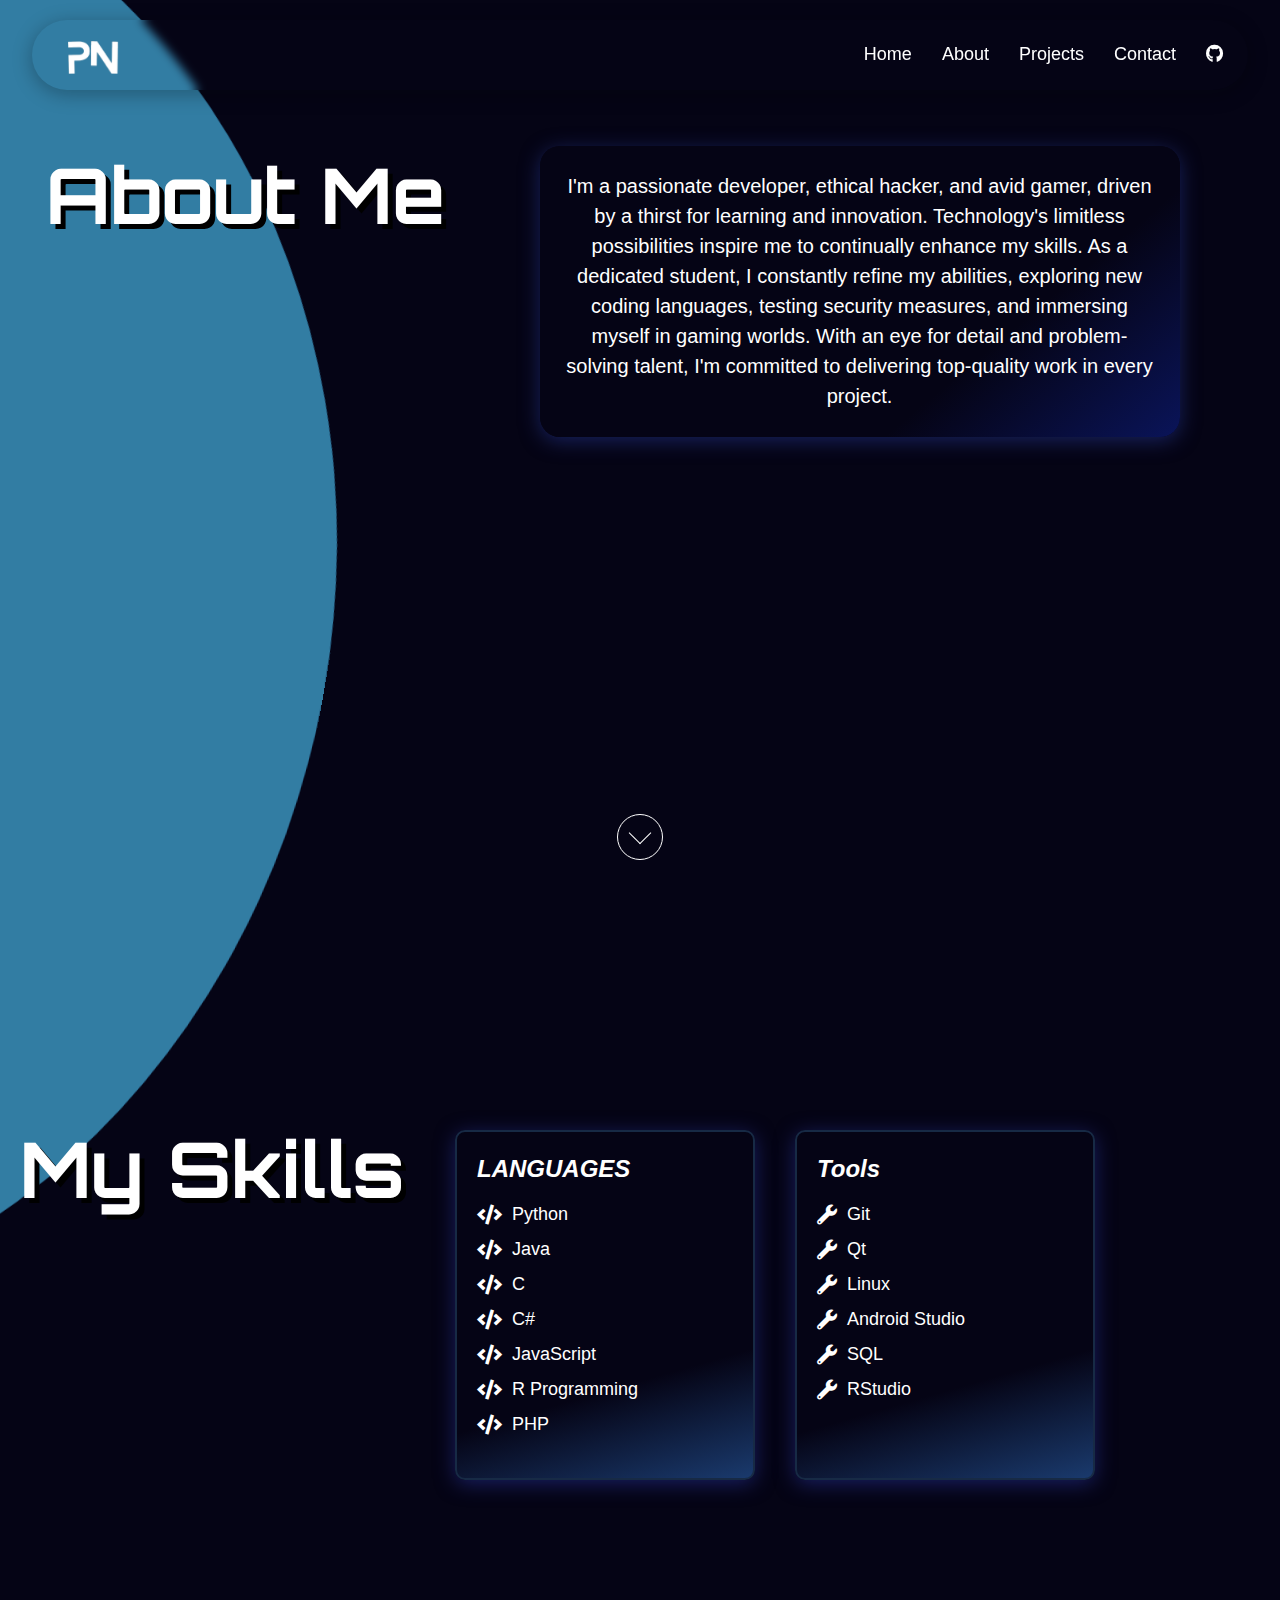
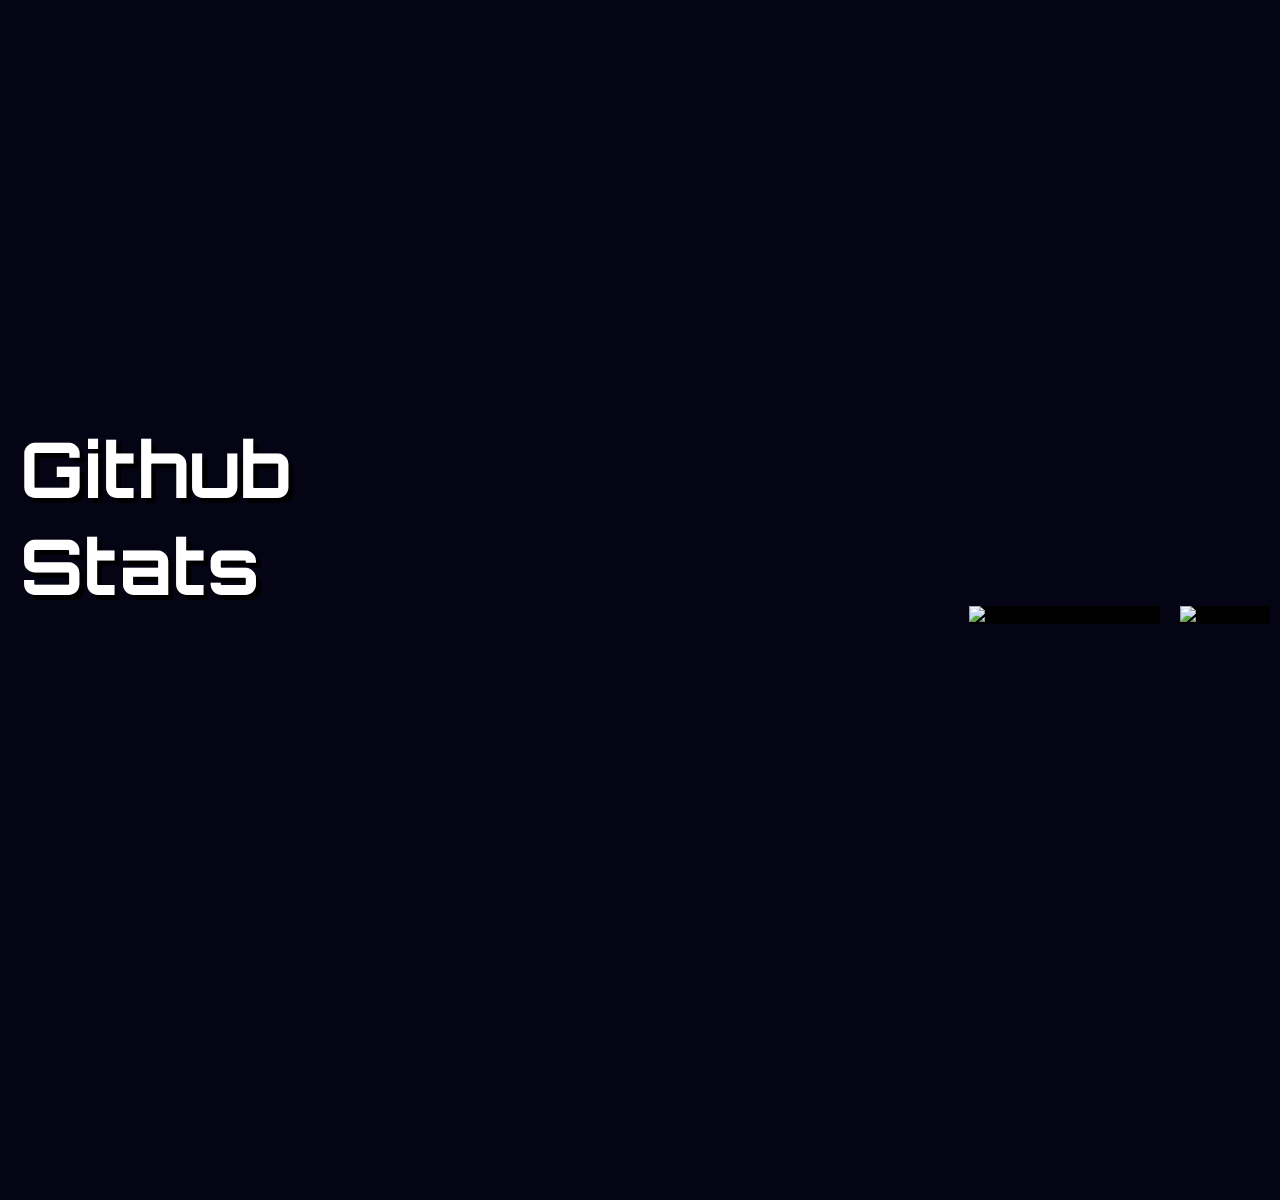
==== About.html @ d89d14fe "Improved About Page" ====
<!DOCTYPE html>
<html lang="en">
  <head>
    <meta charset="UTF-8" />
    <meta http-equiv="X-UA-Compatible" content="IE=edge" />
    <meta name="viewport" content="width=device-width, initial-scale=1.0" />
    <title>Prashasth Nair</title>
    <link
      rel="icon"
      href="Photos/pn-cutout.png"
      type="image/x-icon"
      sizes="4"
    />
    <link rel="stylesheet" href="css/About.css" />
    <link rel="stylesheet" href="css/home/nav_bar.css" />
    <link
      rel="stylesheet"
      href="https://use.fontawesome.com/releases/v5.15.4/css/all.css"
    />
  </head>
  <body>
    <div class="container">
      <div class="sidebar">
        <header class="header">
          <nav>
            <div class="logo">
              <a href="./index.html" class="logo-link">
                <img src="Photos\pn-cutout.png" alt="Logo" class="logo-image" />
              </a>
            </div>
            <input type="checkbox" id="menu-toggle" />
            <label for="menu-toggle" class="menu-icon">&#9776;</label>
            <ul class="menu">
              <li><a href="./index.html">Home</a></li>
              <li><a href="./About"> About</a></li>
              <li><a href="./project">Projects</a></li>

              <li><a href="./contact">Contact</a></li>
              <li>
                <a href="https://github.com/prashasth-nair"
                  ><i class="fab fa-github"></i
                ></a>
              </li>
            </ul>
          </nav>
        </header>
      </div>
      <div class="box">
        <div class="wave -one"></div>
        <div class="wave -two"></div>
        <div class="wave -three"></div>
      </div>
      <section class="Section_info">
        <div class="info_container">
          <h1 class="heading">About Me</h1>
          <div class="intro_main" id="intro_div">
            <p id="my_intro">
              I'm a passionate developer, ethical hacker, and avid gamer, driven
              by a thirst for learning and innovation. Technology's limitless
              possibilities inspire me to continually enhance my skills. As a
              dedicated student, I constantly refine my abilities, exploring new
              coding languages, testing security measures, and immersing myself
              in gaming worlds. With an eye for detail and problem-solving
              talent, I'm committed to delivering top-quality work in every
              project.
            </p>
          </div>

          <a href="#sec_info" id="scroll-button"><span></span></a>
        </div>
      </section>
      <section class="Section_info" id="sec_info">
        <div class="Skills_container">
          <h1 class="heading">My Skills</h1>
          <div class="Skills">
            <div class="card">
              <h2><i>LANGUAGES</i></h2>
              <ul>
                <li><i class="fas fa-code"></i> Python</li>
                <li><i class="fas fa-code"></i> Java</li>
                <li><i class="fas fa-code"></i> C</li>
                <li><i class="fas fa-code"></i> C#</li>
                <li><i class="fas fa-code"></i> JavaScript</li>
                <li><i class="fas fa-code"></i> R Programming</li>
                <li><i class="fas fa-code"></i> PHP</li>
              </ul>
            </div>
            <div class="card">
              <h2><i>Tools</i></h2>
              <ul>
                <li><i class="fas fa-wrench"></i> Git</li>
                <li><i class="fas fa-wrench"></i> Qt</li>
                <li><i class="fas fa-wrench"></i> Linux</li>
                <li><i class="fas fa-wrench"></i> Android Studio</li>
                <li><i class="fas fa-wrench"></i> SQL</li>
                <li><i class="fas fa-wrench"></i> RStudio</li>
              </ul>
            </div>
          </div>
        </div>
      </section>

      <section class="Section_info">
        <div class="Github_stats">
          <h1 class="heading">Github Stats</h1>

          <div class="stats">
            <p>
              <img
                class="stats_img"
                src="https://github-readme-stats.vercel.app/api?username=prashasth-nair&show_icons=true&theme=transparent&card_width=100&border_radius=8&custom_title=------ Prashasth's%20GitHub%20Stats ------"
                alt="Prashasth&#39;s GitHub stats"
              />
            </p>
            <p>
              <img
                class="stats_img"
                src="https://github-readme-stats.vercel.app/api/top-langs/?username=prashasth-nair&show_icons=true&theme=transparent"
                alt="Top Langs"
              />
            </p>
          </div>
        </div>
      </section>
    </div>

    <script src="js\About.js"></script>
  </body>
</html>
---- css/About.css ----
@import url("https://fonts.googleapis.com/css2?family=Quicksand&display=swap");
@import url("https://fonts.googleapis.com/css2?family=Quicksand&family=Roboto+Mono:ital,wght@0,400;1,200&display=swap");
@import url("https://fonts.googleapis.com/css2?family=Bebas+Neue&family=Quicksand&family=Roboto+Mono:ital,wght@0,400;1,200&display=swap");
@import url("https://fonts.googleapis.com/css2?family=Rubik+Iso&display=swap");
@import url("https://fonts.googleapis.com/css2?family=Edu+NSW+ACT+Foundation:wght@500&display=swap");
@import url("https://fonts.googleapis.com/css2?family=Orbitron:wght@900&display=swap");
@import url("https://fonts.googleapis.com/css2?family=PT+Sans+Narrow&display=swap");
@import url("https://fonts.googleapis.com/css2?family=Bebas+Neue&display=swap");
@import url("https://fonts.googleapis.com/css2?family=Varela+Round&display=swap");
@import url("https://fonts.googleapis.com/css2?family=Ubuntu&display=swap");

*:focus {
  outline: none;
}

body {
  margin: 0;
  padding: 0;
  background-color: #050415;

  min-height: 160vh;
}
html {
  scroll-behavior: smooth;
}

.Section_info {
  height: 100vh;

  /* This sets the height of the element to the full height of the viewport */
}

.Github_stats {
  padding-top: 100px;
  display: flex;
  flex-direction: row;
}

.info_container {
  display: flex;
  flex-wrap: wrap;
  justify-content: center;
  padding: 2vw;
  margin-top: 100px;
}

.intro_main {
  margin: auto;
  position: relative;
  display: flex;
  flex-direction: column;
  font-family: "PT Sans Narrow", sans-serif;
  background: linear-gradient(320deg, rgb(10, 20, 89) 0%, #050415 30%);
  box-shadow: 0 4px 20px hsla(230, 60%, 30%, 0.703);

  border-radius: 20px;
  padding: 2vw;
  top: 20px;
  height: auto;
  text-shadow: #000;
  line-height: 30px;

  width: 50vw;
  color: white;
  font-size: 20px;
  text-align: center;
}

.Skills {
  display: flex;
  flex-wrap: wrap;
  flex-direction: row;
  padding: 10px;
  justify-content: center;
}

.Skills_container {
  padding-top: 100px;
  display: flex;
  flex-direction: row;
}

.card {
  width: 300px;
  height: 350px;
  background: linear-gradient(344deg, rgb(26, 58, 109) 0%, #050415 30%);
  box-shadow: 0 4px 20px hsla(234, 60%, 30%, 0.736);

  border-radius: 10px;
  margin: 20px;
  color: #fff;
  padding: 20px;
  transition: transform 0.5s ease-in-out;
  border: 2px solid #172a45;
}

.card:hover {
  transform: translateY(-10px);
  box-shadow: 0px 10px 140px rgba(7, 27, 153, 0.612);
}

.card h2 {
  font-size: 24px;
  font-family: "Ubuntu", sans-serif;
  padding-bottom: 20px;
}

.card li {
  font-size: 18px;
  margin-bottom: 14px;
  display: flex;
  align-items: center;
}

.card li i {
  margin-right: 10px;
  font-size: 20px;
}
.card ul {
  list-style: none;
  padding: 0;
}

.stats {
  display: flex;
  justify-content: end;
  flex-wrap: wrap;
  align-items: end;

  margin: 0 auto;
  width: 64vw;
}

.stats p {
  padding: 10px;
}

.stats p img {
  background-color: rgb(0, 0, 0);
  background: #000;
}

/* Scrollbar */
/* width */
::-webkit-scrollbar {
  width: 10px;
  height: 5px;
}

/* Handle */
::-webkit-scrollbar-thumb {
  background: #000552ae;
  border-radius: 10px;
}

/* Handle on hover */
::-webkit-scrollbar-thumb:hover {
  background: #172a45;
}

/* Background waves */
.box {
  position: fixed;
  top: 0;
  width: 30%;
  transform: rotate(100deg);
  left: 0;
}

.wave {
  position: fixed;
  top: 0;
  left: 0;
  opacity: 0.4;
  position: absolute;

  background: #0af;
  width: 1500px;
  height: 1300px;
  margin-left: 100px;
  margin-top: -250px;
  transform-origin: 50% 48%;
  border-radius: 50%;
  animation: drift 6000ms infinite linear;
}

.wave.-three {
  animation: drift 7500ms infinite linear;
  position: fixed;
  background-color: #77daff;
}

.wave.-two {
  animation: drift 3000ms infinite linear;
  opacity: 0.1;
  background: black;
  position: fixed;
}

.box:after {
  content: "";
  display: block;
  left: 0;
  top: 0;
  width: 100%;
  height: 100%;
  z-index: 11;
  transform: translate3d(0, 0, 0);
}

.heading {
  font-family: "Orbitron", sans-serif;
  font-size: 6vw;
  color: white;
  text-shadow: 5px 5px 0 #000;
  padding: 20px;
  z-index: 10;
  position: relative;
}

#scroll-button {
  padding-top: 60px;
}

#scroll-button span {
  position: absolute;
  bottom: 40px;
  left: 50%;
  width: 46px;
  height: 46px;
  margin-left: -23px;
  border: 1px solid #fff;
  border-radius: 50%;
  box-sizing: border-box;
}

#scroll-button span::after {
  position: absolute;
  top: 50%;
  left: 50%;
  content: "";
  width: 16px;
  height: 16px;
  margin: -12px 0 0 -8px;
  border-left: 1px solid #fff;
  border-bottom: 1px solid #fff;
  -webkit-transform: rotate(-45deg);
  transform: rotate(-45deg);
  box-sizing: border-box;
}

#scroll-button span::before {
  position: absolute;
  top: 0;
  left: 0;
  z-index: -1;
  content: "";
  width: 44px;
  height: 44px;
  box-shadow: 0 0 0 0 rgba(255, 255, 255, 0.1);
  border-radius: 100%;
  opacity: 0;
  -webkit-animation: sdb03 3s infinite;
  animation: sdb03 3s infinite;
  box-sizing: border-box;
}

@-webkit-keyframes sdb03 {
  0% {
    opacity: 0;
  }

  30% {
    opacity: 1;
  }

  60% {
    box-shadow: 0 0 0 60px rgba(255, 255, 255, 0.1);
    opacity: 0;
  }

  100% {
    opacity: 0;
  }
}

@keyframes sdb03 {
  0% {
    opacity: 0;
  }

  30% {
    opacity: 1;
  }

  60% {
    box-shadow: 0 0 0 60px rgba(255, 255, 255, 0.1);
    opacity: 0;
  }

  100% {
    opacity: 0;
  }
}

@keyframes drift {
  from {
    transform: rotate(0deg);
  }

  from {
    transform: rotate(360deg);
  }
}

@media screen and (max-width: 619px) {
  .wave {
    display: none;
  }

  .Github_stats {
    position: relative;
    top: 30vh;
  }

  .Skills {
    display: flex;
    justify-content: center;
  }
}

@media screen and (max-width: 1085px) {
  .heading {
    font-size: 8vw;
  }
  .info_container {
    flex-direction: column;
    align-items: center;
  }
  .Section_info a {
    display: none;
  }
  .Skills_container {
    display: flex;
    flex-direction: column;
    align-items: center;
  }

  .Github_stats {
    display: flex;
    flex-direction: column;
    align-items: center;
  }
  .Skills {
    margin-left: 0px;
  }

  .card {
    width: 260px;
    height: 300px;
    transform: translateY(-10px);
  }

  .card h2 {
    font-size: 20px;
  }
  .card li {
    font-size: 15px;
  }

  .card li i {
    font-size: 20px;
  }

  .intro_main {
    width: 80%;
    font-size: 16px;
    padding: 20px;
  }
  .stats {
    position: relative;
    left: 15vw;
  }
}
---- css/home/nav_bar.css ----
* {
    padding: 0;
    margin: 0;
    box-sizing: border-box;
    font-family: sans-serif;
    text-decoration: none;
    list-style: none;
  }
  
  *:focus {
    outline: none;
  }
  
.logo-image {
    max-width: 50px; /* Adjust the width as needed */
    height: auto; /* Maintain aspect ratio */
    margin-right: 10px; /* Add space between the logo and text */
    backdrop-filter: blur(100px);
    position: absolute;
    top: 30%;
    left: 3%;
  }
  .sidebar{
    display: flex;
    justify-content: center;
  }
  
  .header {
    position: fixed;
    top: 0;
    width: 95vw;
    box-shadow: 0 4px 20px hsla(180, 20%, 2%, 0.294);
    backdrop-filter: blur(5px);
    z-index: 100;
    height: 70px;
    border-radius: 50px 50px 50px 50px;
    margin-top: 20px;
  }
  
  nav {
    display: flex;
    justify-content: space-between;
    align-items: center;
    padding: 15px 20px;
  }
  .logo{
    margin: 10px;
  }
  
  .menu {
    display: flex;
    justify-content: center;
    align-items: center;
    position: absolute;
    top: 20%;
    right: 10px;
    
  }
  
  .menu a {
    display: block;
    padding: 10px 15px;
    font-size: 18px;
    font-weight: 200;
    transition: 0.2s all ease-in-out;
    color: #fff;
  ;
  }
  
  .menu:hover a {
    opacity: 0.4;
  }
  
  .menu a:hover {
    opacity: 1;
    color: #fff;
  }
  
  .menu-icon {
    display: none;
  }
  
  #menu-toggle {
    display: none;
  }
  
  #menu-toggle:checked ~ .menu {
    transform: scale(1, 1);
  }
  
  @media only screen and (max-width: 950px) {
    .menu {
      flex-direction: column;

      align-items: start;
      position: absolute;
      top: 100px;
      left: 0;
      width: 94vw;
      background-color: #011627eb;
      
      border-radius: 50px 50px 50px 50px;
      z-index: 1;
      transform: translateY(-200%);
      transform-origin: top;
      transition: transform 0.5s ease-in-out;
      box-shadow: 0 4px 20px hsla(180, 20%, 2%, 0.294);
      padding: 10px;
    }
   
  
    .menu a {
      margin-left: 12px;
      
    }
  
    .menu li {
      margin-bottom: 10px;
      text-align: center;
    }
  
    .menu-icon {
      display: block;
      color: #fff;
      font-size: 28px;
      cursor: pointer;
    }
  }
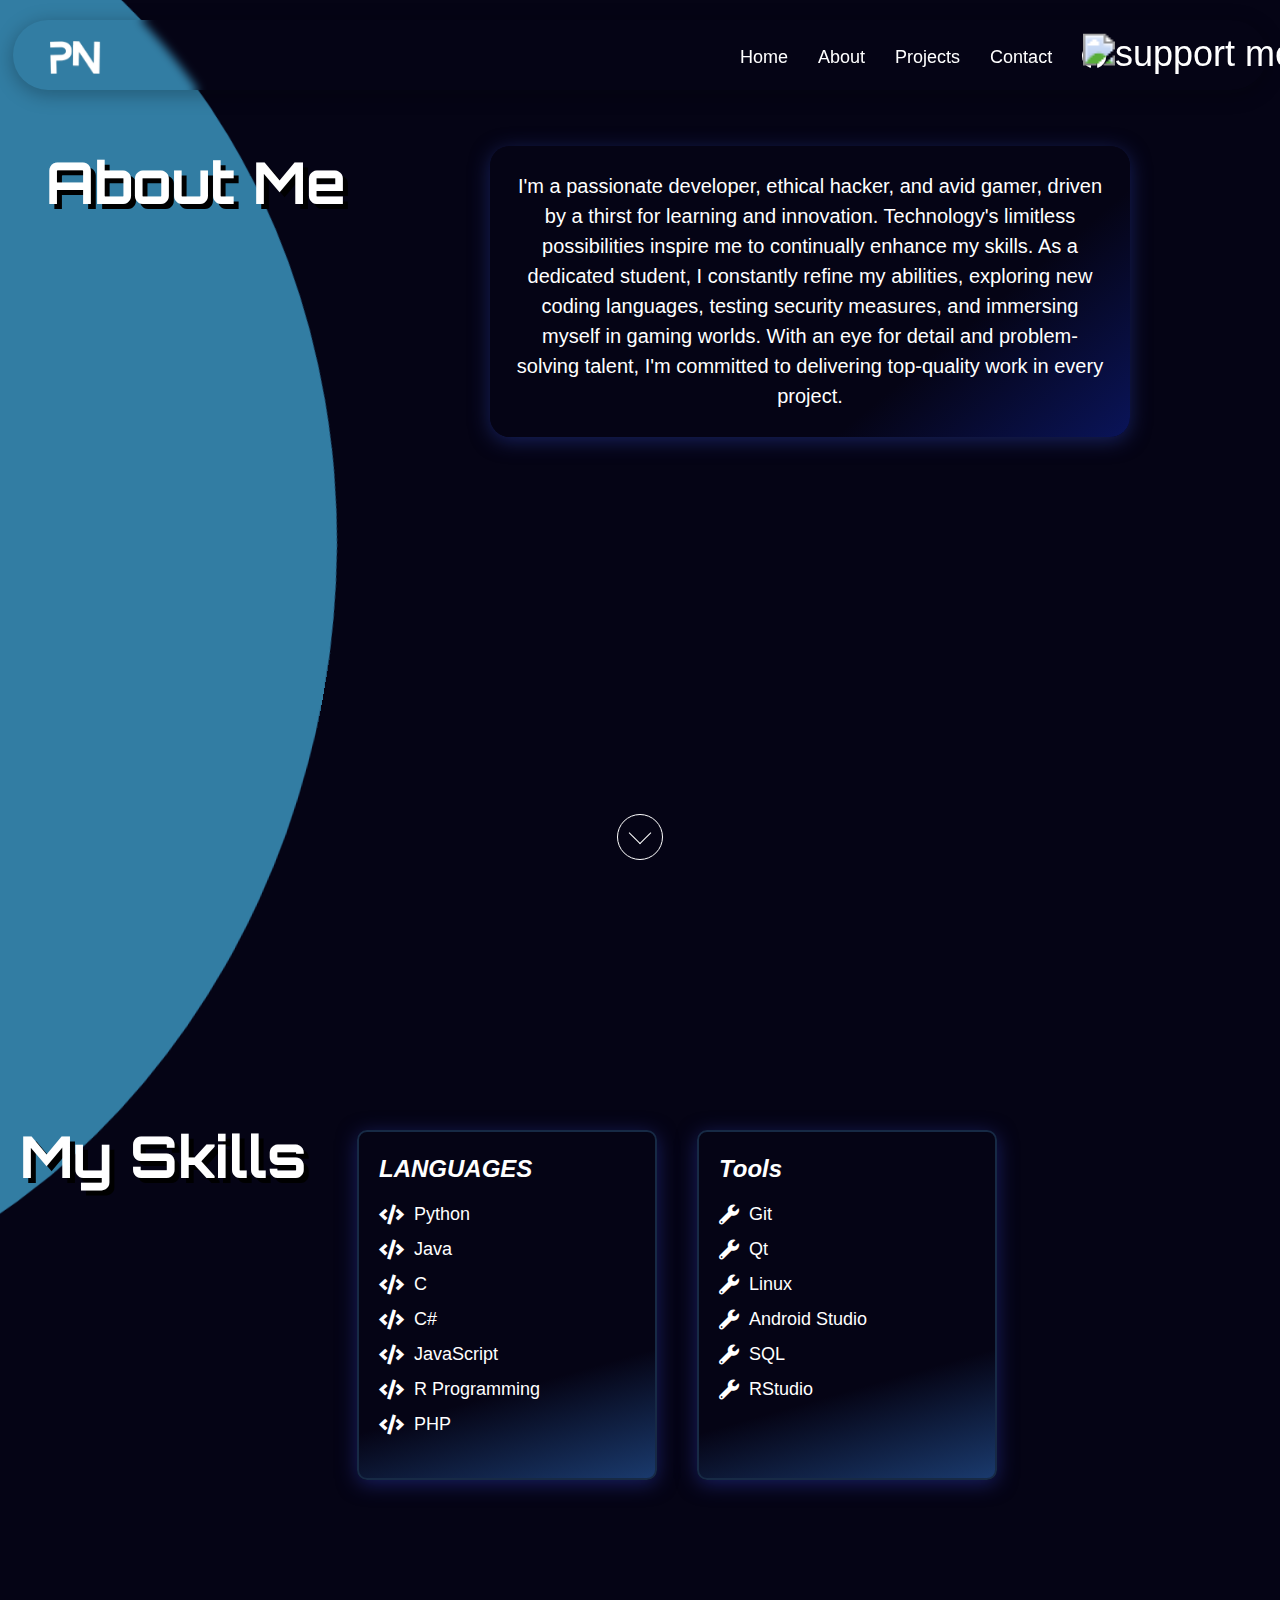
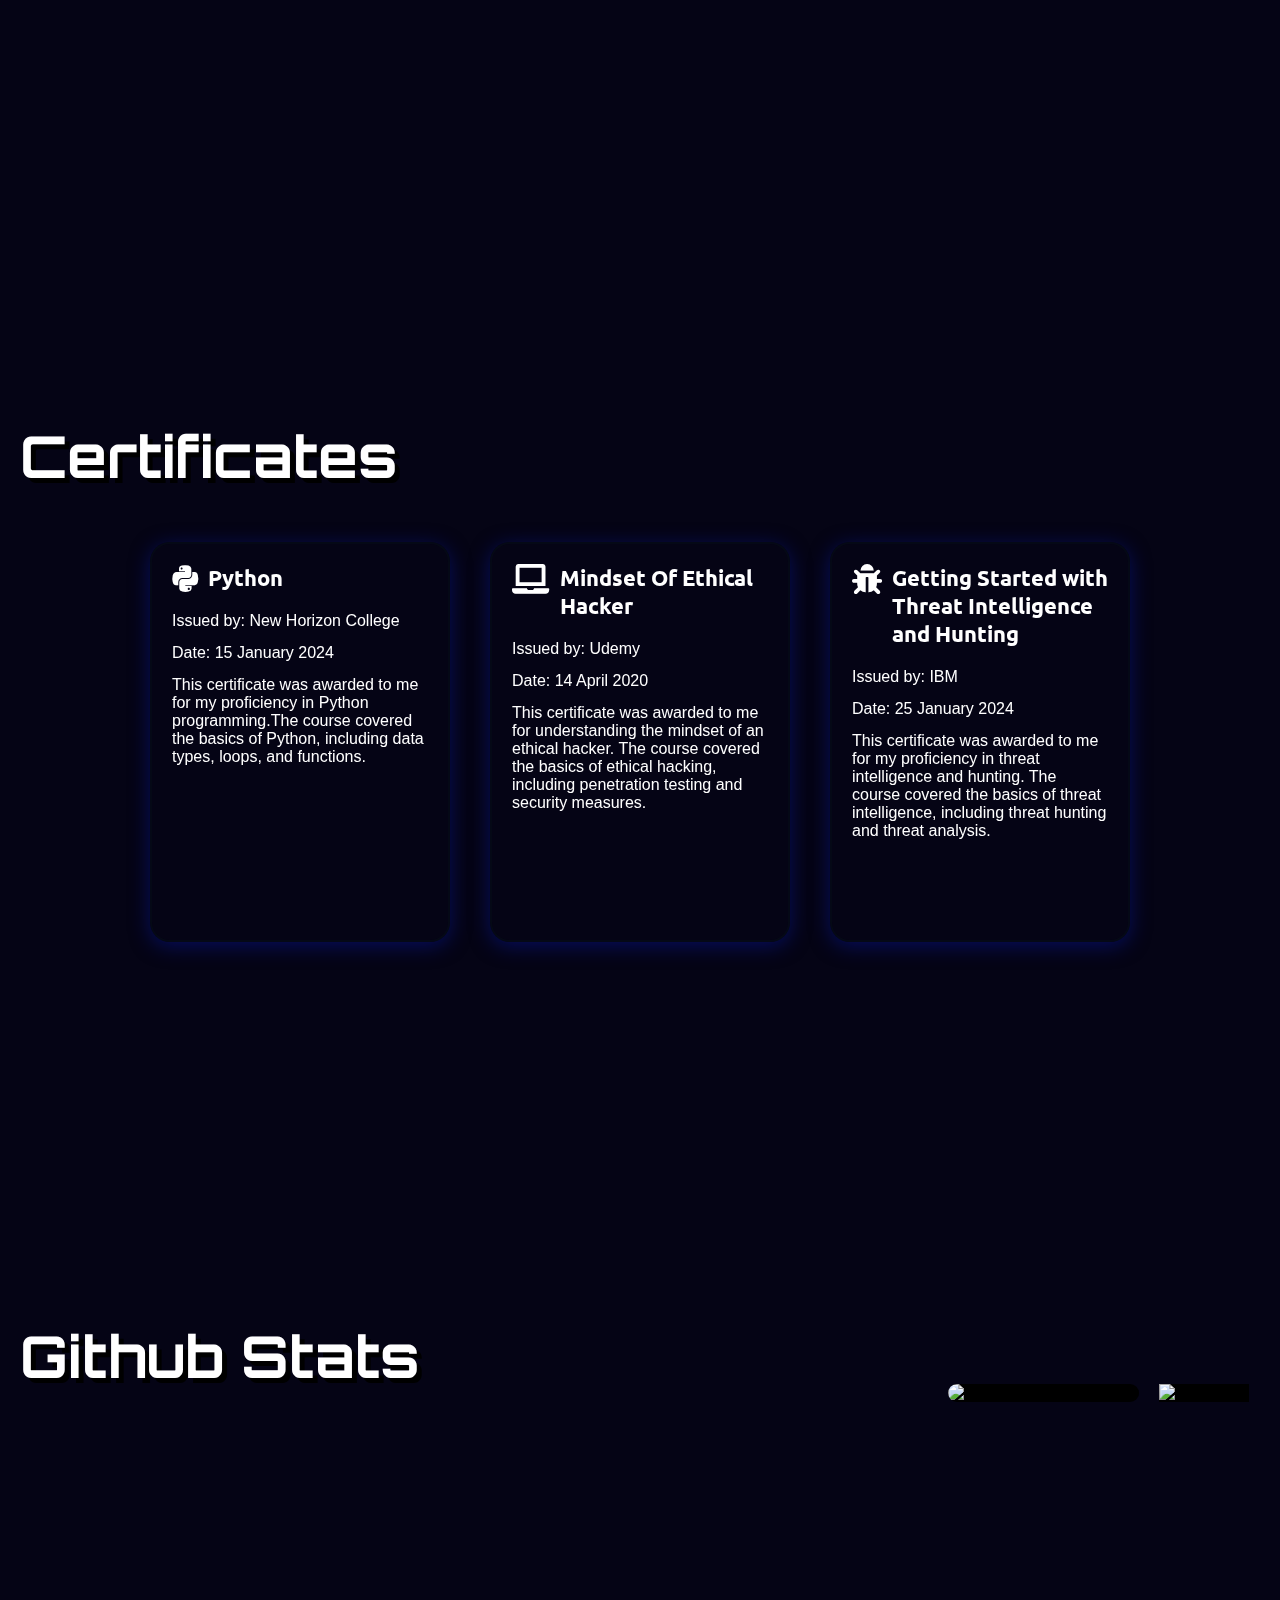
==== commit e5ab6560: "Added Certification Section in About page" ====
--- a/About.html
+++ b/About.html
@@ -36,11 +36,21 @@
               <li><a href="./project">Projects</a></li>
 
               <li><a href="./contact">Contact</a></li>
-              <li>
-                <a href="https://github.com/prashasth-nair"
-                  ><i class="fab fa-github"></i
-                ></a>
-              </li>
+              <div class="nav_links">
+                <li>
+                  <a href="https://github.com/prashasth-nair"
+                    ><i class="fab fa-github"></i
+                  ></a>
+                </li>
+                <li id="kofi_button">
+                  <a href="https://ko-fi.com/prashasthnair">
+                    <img
+                      src="https://storage.ko-fi.com/cdn/brandasset/kofi_s_logo_nolabel.png"
+                      alt="support me"
+                    />  
+                  </a>
+                </li>
+              </div>
             </ul>
           </nav>
         </header>
@@ -99,6 +109,62 @@
           </div>
         </div>
       </section>
+      <!-- Certificate Section -->
+      <section class="Section_info">
+        <div class="certi_container">
+          <h1 class="heading">Certificates</h1>
+          <div class="certs">
+            <div class="cert_card">
+            
+              <div class="cert_head">
+                <i class="fab fa-python"></i>
+                <h2>Python</h2>
+              </div>
+
+              <p>Issued by: New Horizon College</p>
+              <p>Date: 15 January 2024</p>
+
+              <p>
+                This certificate was awarded to me for my proficiency in Python
+                programming.The course covered the basics of Python, including
+                data types, loops, and functions.
+              </p>
+            </div>
+            <div class="cert_card">
+              <div class="cert_head">
+                <i class="fas fa-laptop"></i>
+                <h2>Mindset Of Ethical Hacker</h2>
+              </div>
+
+              <p>Issued by: Udemy</p>
+              <p>Date: 14 April 2020</p>
+
+              <p>
+                This certificate was awarded to me for understanding the
+                mindset of an ethical hacker. The course covered the basics of
+                ethical hacking, including penetration testing and security
+                measures.
+              </p>
+            </div>
+            <div class="cert_card">
+              <div class="cert_head">
+                <i class="fas fa-bug"></i>
+                <h2>Getting Started with Threat Intelligence and Hunting</h2>
+              </div>
+
+              <p>Issued by: IBM</p>
+              <p>Date: 25 January 2024</p>
+
+              <p>
+                This certificate was awarded to me for my proficiency in threat
+                intelligence and hunting. The course covered the basics of
+                threat intelligence, including threat hunting and threat
+                analysis.
+              </p>
+            </div>
+          </div>
+        </div>
+      </section>
 
       <section class="Section_info">
         <div class="Github_stats">
@@ -108,8 +174,9 @@
             <p>
               <img
                 class="stats_img"
-                src="https://github-readme-stats.vercel.app/api?username=prashasth-nair&show_icons=true&theme=transparent&card_width=100&border_radius=8&custom_title=------ Prashasth's%20GitHub%20Stats ------"
+                src="https://gh-stats.zekker-dev.tk/?username=prashasth-nair&theme=dark"
                 alt="Prashasth&#39;s GitHub stats"
+                style="border-radius: 20px"
               />
             </p>
             <p>
--- a/css/About.css
+++ b/css/About.css
@@ -25,7 +25,7 @@
 }
 
 .Section_info {
-  height: 100vh;
+  min-height: 100vh;
 
   /* This sets the height of the element to the full height of the viewport */
 }
@@ -121,13 +121,65 @@
   padding: 0;
 }
 
+.certi_container {
+  padding-top: 100px;
+  display: flex;
+  flex-direction: column;
+  justify-content: start;
+}
+
+.certs {
+  display: flex;
+  flex-wrap: wrap;
+  flex-direction: row;
+  padding: 10px;
+  justify-content: center;
+}
+
+.cert_card {
+  width: 300px;
+  height: 400px;
+  /* background: linear-gradient(344deg, rgb(26, 58, 109) 0%, #050415 30%); */
+  box-shadow: 0 4px 20px hsla(234, 91%, 30%, 0.573);
+  backdrop-filter: blur(10px);
+  border-radius: 20px;
+  margin: 20px;
+  color: #fff;
+  padding: 20px;
+  transition: transform 0.5s ease-in-out;
+  border: 2px solid #060e1879;
+  z-index: 10;
+
+}
+.cert_head {
+  display: flex;
+}
+.cert_card h2 {
+  font-size: 22px;
+  font-family: "Ubuntu", sans-serif;
+  padding-bottom: 20px;
+}
+
+.cert_card p {
+  font-size: 16px;
+  margin-bottom: 14px;
+  display: flex;
+  font-family: Verdana, Geneva, Tahoma, sans-serif;
+  align-items: center;
+}
+
+.cert_card i {
+  margin-right: 10px;
+  font-size: 30px;
+}
+
 .stats {
   display: flex;
   justify-content: end;
   flex-wrap: wrap;
   align-items: end;
 
-  margin: 0 auto;
+  margin-top: 30px;
   width: 64vw;
 }
 
@@ -210,7 +262,7 @@
 
 .heading {
   font-family: "Orbitron", sans-serif;
-  font-size: 6vw;
+  font-size: 4.5vw;
   color: white;
   text-shadow: 5px 5px 0 #000;
   padding: 20px;
@@ -333,6 +385,13 @@
   .heading {
     font-size: 8vw;
   }
+
+  .certi_container {
+    position: relative;
+    display: flex;
+    flex-direction: column;
+    align-items: center;
+  }
   .info_container {
     flex-direction: column;
     align-items: center;
@@ -378,7 +437,10 @@
     padding: 20px;
   }
   .stats {
-    position: relative;
-    left: 15vw;
-  }
-}
+    /* position: relative;
+    left: 15vw; */
+    display: flex;
+    justify-content: center;
+    align-items: center;
+  }
+}
--- a/css/home/nav_bar.css
+++ b/css/home/nav_bar.css
@@ -1,129 +1,139 @@
 * {
-    padding: 0;
-    margin: 0;
-    box-sizing: border-box;
-    font-family: sans-serif;
-    text-decoration: none;
-    list-style: none;
+  padding: 0;
+  margin: 0;
+  box-sizing: border-box;
+  font-family: sans-serif;
+  text-decoration: none;
+  list-style: none;
+}
+
+*:focus {
+  outline: none;
+}
+
+.logo-image {
+  max-width: 50px; /* Adjust the width as needed */
+  height: auto; /* Maintain aspect ratio */
+  margin-right: 10px; /* Add space between the logo and text */
+  backdrop-filter: blur(100px);
+  position: absolute;
+  top: 30%;
+  left: 3%;
+}
+.sidebar {
+  display: flex;
+  justify-content: center;
+}
+.fa-github {
+  color: white;
+  font-size: 25px;
+}
+
+.header {
+  position: fixed;
+  top: 0;
+  width: 98%;
+  box-shadow: 0 4px 20px hsla(180, 20%, 2%, 0.294);
+  backdrop-filter: blur(5px);
+  z-index: 100;
+  height: 70px;
+  border-radius: 50px 50px 50px 50px;
+  margin-top: 20px;
+}
+
+nav {
+  display: flex;
+  justify-content: space-between;
+  align-items: center;
+  padding: 15px 20px;
+}
+.logo {
+  margin: 10px;
+}
+.nav_links{
+  display: flex;
+}
+
+.menu {
+  display: flex;
+  justify-content: center;
+  align-items: center;
+  position: absolute;
+  top: 20%;
+  right: 10px;
+}
+
+.menu a {
+  display: block;
+  padding: 10px 15px;
+  font-size: 18px;
+  font-weight: 200;
+  transition: 0.2s all ease-in-out;
+  color: #fff;
+}
+
+.menu:hover a {
+  opacity: 0.4;
+}
+
+.menu img{
+  width: 25px;
+  height: 25px;
+  scale: 2;
+}
+
+.menu a:hover {
+  opacity: 1;
+  color: #fff;
+}
+
+.menu-icon {
+  display: none;
+  font-size: 28px;
+}
+
+#menu-toggle {
+  display: none;
+}
+
+#menu-toggle:checked ~ .menu {
+  transform: scale(1, 1);
+}
+
+@media only screen and (max-width: 950px) {
+  .menu {
+    flex-direction: column;
+
+    align-items: start;
+    position: absolute;
+    top: 100px;
+    left: 0;
+    width: 94vw;
+    background-color: #011627eb;
+
+    border-radius: 50px 50px 50px 50px;
+    z-index: 1;
+    transform: translateY(-200%);
+    transform-origin: top;
+    transition: transform 0.5s ease-in-out;
+    box-shadow: 0 4px 20px hsla(180, 20%, 2%, 0.294);
+    padding: 10px;
   }
-  
-  *:focus {
-    outline: none;
+
+
+
+  .menu a {
+    margin-left: 12px;
   }
-  
-.logo-image {
-    max-width: 50px; /* Adjust the width as needed */
-    height: auto; /* Maintain aspect ratio */
-    margin-right: 10px; /* Add space between the logo and text */
-    backdrop-filter: blur(100px);
-    position: absolute;
-    top: 30%;
-    left: 3%;
+
+  .menu li {
+    margin-bottom: 10px;
+    text-align: center;
   }
-  .sidebar{
-    display: flex;
-    justify-content: center;
+
+  .menu-icon {
+    display: block;
+    color: #fff;
+    cursor: pointer;
   }
-  
-  .header {
-    position: fixed;
-    top: 0;
-    width: 95vw;
-    box-shadow: 0 4px 20px hsla(180, 20%, 2%, 0.294);
-    backdrop-filter: blur(5px);
-    z-index: 100;
-    height: 70px;
-    border-radius: 50px 50px 50px 50px;
-    margin-top: 20px;
-  }
-  
-  nav {
-    display: flex;
-    justify-content: space-between;
-    align-items: center;
-    padding: 15px 20px;
-  }
-  .logo{
-    margin: 10px;
-  }
-  
-  .menu {
-    display: flex;
-    justify-content: center;
-    align-items: center;
-    position: absolute;
-    top: 20%;
-    right: 10px;
-    
-  }
-  
-  .menu a {
-    display: block;
-    padding: 10px 15px;
-    font-size: 18px;
-    font-weight: 200;
-    transition: 0.2s all ease-in-out;
-    color: #fff;
-  ;
-  }
-  
-  .menu:hover a {
-    opacity: 0.4;
-  }
-  
-  .menu a:hover {
-    opacity: 1;
-    color: #fff;
-  }
-  
-  .menu-icon {
-    display: none;
-  }
-  
-  #menu-toggle {
-    display: none;
-  }
-  
-  #menu-toggle:checked ~ .menu {
-    transform: scale(1, 1);
-  }
-  
-  @media only screen and (max-width: 950px) {
-    .menu {
-      flex-direction: column;
-
-      align-items: start;
-      position: absolute;
-      top: 100px;
-      left: 0;
-      width: 94vw;
-      background-color: #011627eb;
-      
-      border-radius: 50px 50px 50px 50px;
-      z-index: 1;
-      transform: translateY(-200%);
-      transform-origin: top;
-      transition: transform 0.5s ease-in-out;
-      box-shadow: 0 4px 20px hsla(180, 20%, 2%, 0.294);
-      padding: 10px;
-    }
-   
-  
-    .menu a {
-      margin-left: 12px;
-      
-    }
-  
-    .menu li {
-      margin-bottom: 10px;
-      text-align: center;
-    }
-  
-    .menu-icon {
-      display: block;
-      color: #fff;
-      font-size: 28px;
-      cursor: pointer;
-    }
-  }
-  +}
